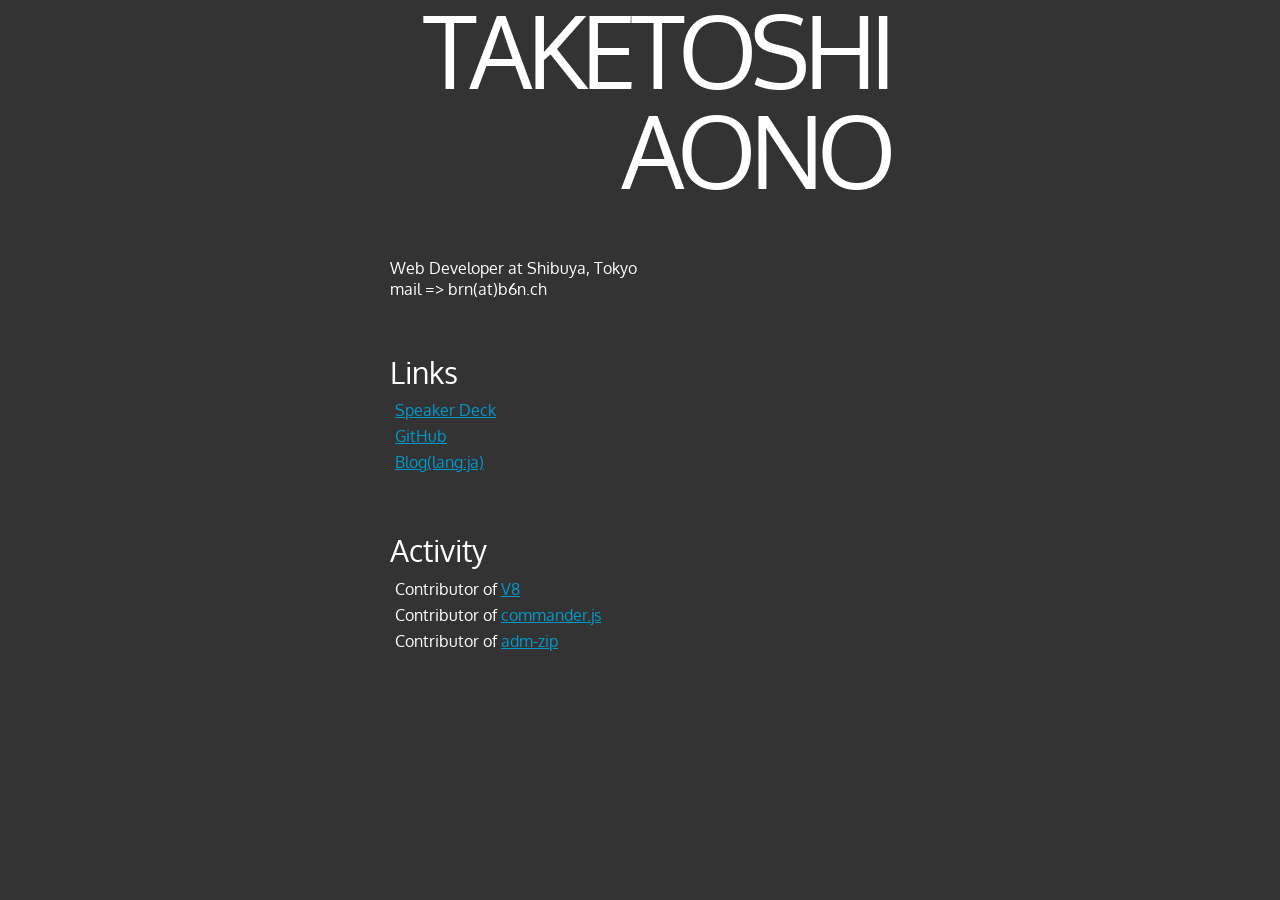
==== index.html @ 830a0343 "fix" ====
<!doctype html>
<html>
  <head>
    <title>Taketoshi Aono</title>
    <meta name="viewport" content="width=device-width"/>
    <link href="./style.css" rel="stylesheet"/>
    <link href="https://fonts.googleapis.com/css?family=Oxygen" rel="stylesheet">
  </head>
  <body>
    <main class="contents">
      <h1 class="title"><p>TAKETOSHI</p><p>AONO</p></h1>
      <div class="info">
        <div class="job">Web Developer at Shibuya, Tokyo</div>
        <div class="mailaddress">mail => brn(at)b6n.ch</div>
      </div>

      <article class="links profile-items">
        <h2>Links</h2>
        <div class="link profile-item"><a href="https://speakerdeck.com/brn">Speaker Deck</a></div>
        <div class="link profile-item"><a href="https://github.com/brn/">GitHub</a></div>
        <div class="link profile-item"><a href="http://abcdef.gets.b6n.ch/">Blog(lang:ja)</a></div>
      </article>

      <article class="activity profile-items">
        <h2>Activity</h2>
        <div class="activity">
          <div class="oss profile-item">Contributor of <a href="https://developers.google.com/v8/?hl=ja">V8</a></div>
          <div class="oss profile-item">Contributor of <a href="https://github.com/tj/commander.js/">commander.js</a></div>
          <div class="oss profile-item">Contributor of <a href="https://github.com/cthackers/adm-zip">adm-zip</a></div>
        </div>
      </article>
    </main>
  </body>
</html>
---- style.css ----
@charset "UTF-8";

html, body, div, span, applet, object, iframe,
h1, h2, h3, h4, h5, h6, p, blockquote, pre,
a, abbr, acronym, address, big, cite, code,
del, dfn, em, img, ins, kbd, q, s, samp,
small, strike, strong, sub, sup, tt, var,
b, u, i, center,
dl, dt, dd, ol, ul, li,
fieldset, form, label, legend,
table, caption, tbody, tfoot, thead, tr, th, td,
article, aside, canvas, details, embed, 
figure, figcaption, footer, header, hgroup, 
menu, nav, output, ruby, section, summary,
time, mark, audio, video {
  margin: 0;
  padding: 0;
  border: 0;
  font-size: 100%;
  font: inherit;
  vertical-align: baseline;
}
/* HTML5 display-role reset for older browsers */
article, aside, details, figcaption, figure, 
footer, header, hgroup, menu, nav, section {
  display: block;
}
body {
  line-height: 1;
}
ol, ul {
  list-style: none;
}
blockquote, q {
  quotes: none;
}
blockquote:before,
blockquote:after,
q:before,
q:after {
  content: '';
  content: none;
}
table {
  border-collapse: collapse;
  border-spacing: 0;
}


html {
font-family: 'Oxygen', sans-serif;
  color: #FFF;
}

body {
  background: #333;
}

main {
  width: 500px;
  margin: 0 auto;
  position: relative;
}

.title {
  letter-spacing: -0.4rem;
  font-size: 100px;
  text-align: right;
  margin-bottom: 60px;
}

.info div {
  margin: 5px 0;
}

.profile-items {
  margin: 60px 0 0 0;
}

a {
  color: #0099CC; 
}

.profile-items h2 {
  font-size: 190%;
  margin: 10px 0px;
}

.profile-item {
  padding: 5px;
  font-size: 100%;
}

.picture {
  text-align: center;
  border-radius: 100px;
  overflow: hidden;
  width: 200px;
  height: 200px;
}

.picture img {
  line-height: 400px;
}
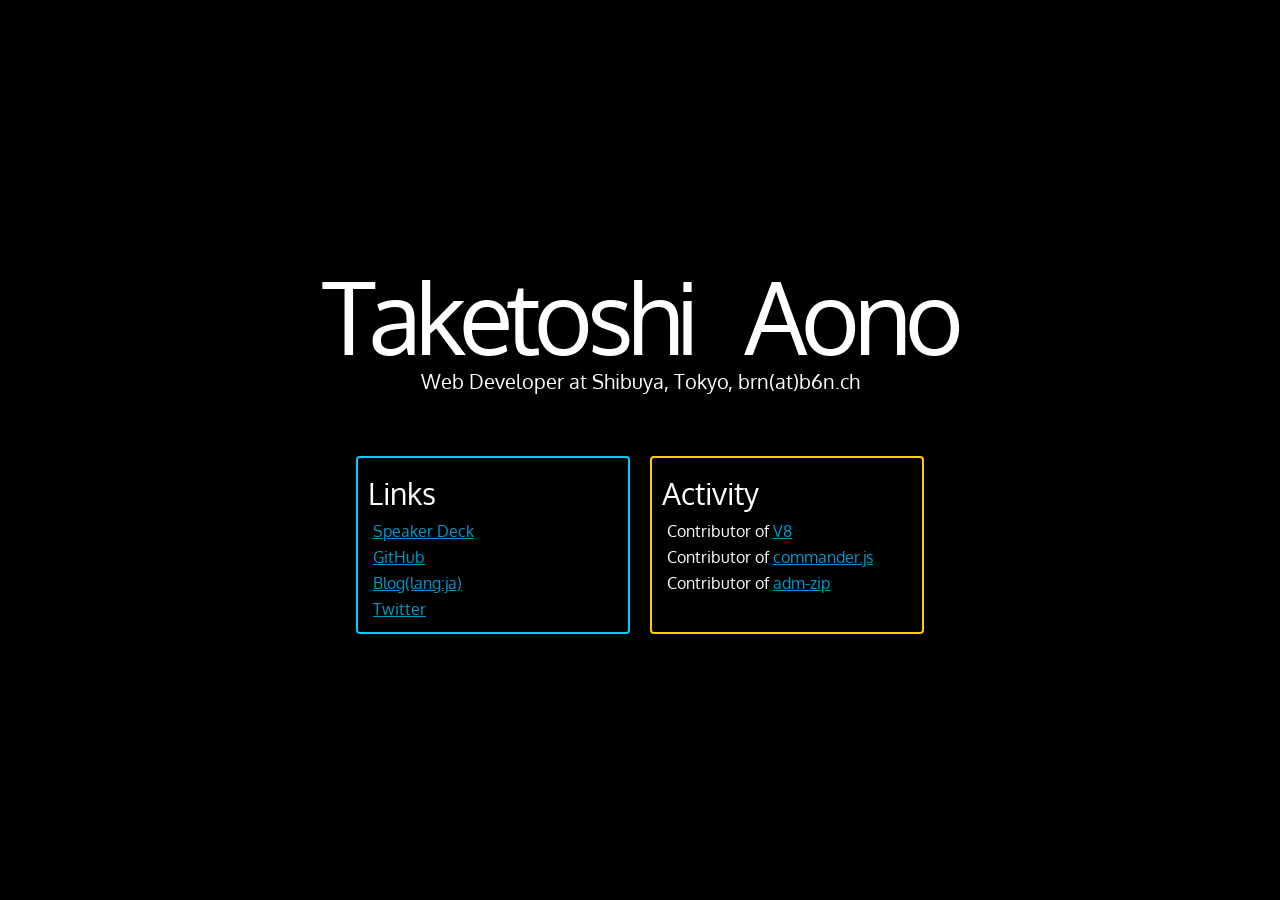
==== commit 21fc6e84: "UPDATE." ====
--- a/index.html
+++ b/index.html
@@ -8,27 +8,34 @@
   </head>
   <body>
     <main class="contents">
-      <h1 class="title"><p>TAKETOSHI</p><p>AONO</p></h1>
-      <div class="info">
-        <div class="job">Web Developer at Shibuya, Tokyo</div>
-        <div class="mailaddress">mail => brn(at)b6n.ch</div>
+      <div class="title-and-content">
+        <div class="title-wrapper">
+          <h1 class="title">
+            <span class="first-name">Taketoshi</span><span class="last-name">Aono</span>
+            <div class="info">
+              <div class="job">Web Developer at Shibuya, Tokyo, brn(at)b6n.ch</div>
+            </div>
+          </h1>
+        </div>
+        <div class="content-wrapper">
+          <article class="links profile-items">
+            <h2>Links</h2>
+            <div class="link profile-item"><a href="https://speakerdeck.com/brn">Speaker Deck</a></div>
+            <div class="link profile-item"><a href="https://github.com/brn/">GitHub</a></div>
+            <div class="link profile-item"><a href="http://abcdef.gets.b6n.ch/">Blog(lang:ja)</a></div>
+            <div class="link profile-item"><a href="https://twitter.com/brn227">Twitter</a>
+          </article>
+
+          <article class="activity profile-items">
+            <h2>Activity</h2>
+            <div class="activity">
+              <div class="oss profile-item">Contributor of <a href="https://developers.google.com/v8/?hl=ja">V8</a></div>
+              <div class="oss profile-item">Contributor of <a href="https://github.com/tj/commander.js/">commander.js</a></div>
+              <div class="oss profile-item">Contributor of <a href="https://github.com/cthackers/adm-zip">adm-zip</a></div>
+            </div>
+          </article>
+        </div>
       </div>
-
-      <article class="links profile-items">
-        <h2>Links</h2>
-        <div class="link profile-item"><a href="https://speakerdeck.com/brn">Speaker Deck</a></div>
-        <div class="link profile-item"><a href="https://github.com/brn/">GitHub</a></div>
-        <div class="link profile-item"><a href="http://abcdef.gets.b6n.ch/">Blog(lang:ja)</a></div>
-      </article>
-
-      <article class="activity profile-items">
-        <h2>Activity</h2>
-        <div class="activity">
-          <div class="oss profile-item">Contributor of <a href="https://developers.google.com/v8/?hl=ja">V8</a></div>
-          <div class="oss profile-item">Contributor of <a href="https://github.com/tj/commander.js/">commander.js</a></div>
-          <div class="oss profile-item">Contributor of <a href="https://github.com/cthackers/adm-zip">adm-zip</a></div>
-        </div>
-      </article>
     </main>
   </body>
 </html>
--- a/style.css
+++ b/style.css
@@ -49,32 +49,84 @@
 
 html {
 font-family: 'Oxygen', sans-serif;
-  color: #FFF;
+color: #FFF;
 }
 
 body {
-  background: #333;
+  background: #000;
+}
+
+html,body {
+  height: 100%;
 }
 
 main {
-  width: 500px;
   margin: 0 auto;
   position: relative;
+  display: table;
+  height: 100%;
+  animation: fade-in 2s ease 0s 1 alternate;
+}
+
+@keyframes fade-in {
+  0% {
+    opacity: 0;
+  }
+  100% {
+    opacity: 1;
+  }
+}
+
+.title-and-content {
+  display: table-cell;
+  vertical-align: middle;
+}
+
+.title-wrapper {
+  display: flex;
+  align-items: center;
 }
 
 .title {
+  width: 100%;
   letter-spacing: -0.4rem;
   font-size: 100px;
-  text-align: right;
+  text-align: center;
   margin-bottom: 60px;
+}
+
+.info {
+  font-size: 20px;
+  letter-spacing: initial;
+}
+
+.first-name {
+  display: inline-block;
+  padding-right: 0.5em;
 }
 
 .info div {
   margin: 5px 0;
 }
 
+.content-wrapper {
+  justify-content: center;
+  display: flex;
+}
+
 .profile-items {
-  margin: 60px 0 0 0;
+  width: 250px;
+  border: 2px solid #00CCFF;
+  border-radius: 4px;
+  padding: 10px;
+}
+
+.profile-items:first-child {
+  margin-right: 20px;
+}
+
+.activity {
+  border-color: #FFCC00 !important;
 }
 
 a {
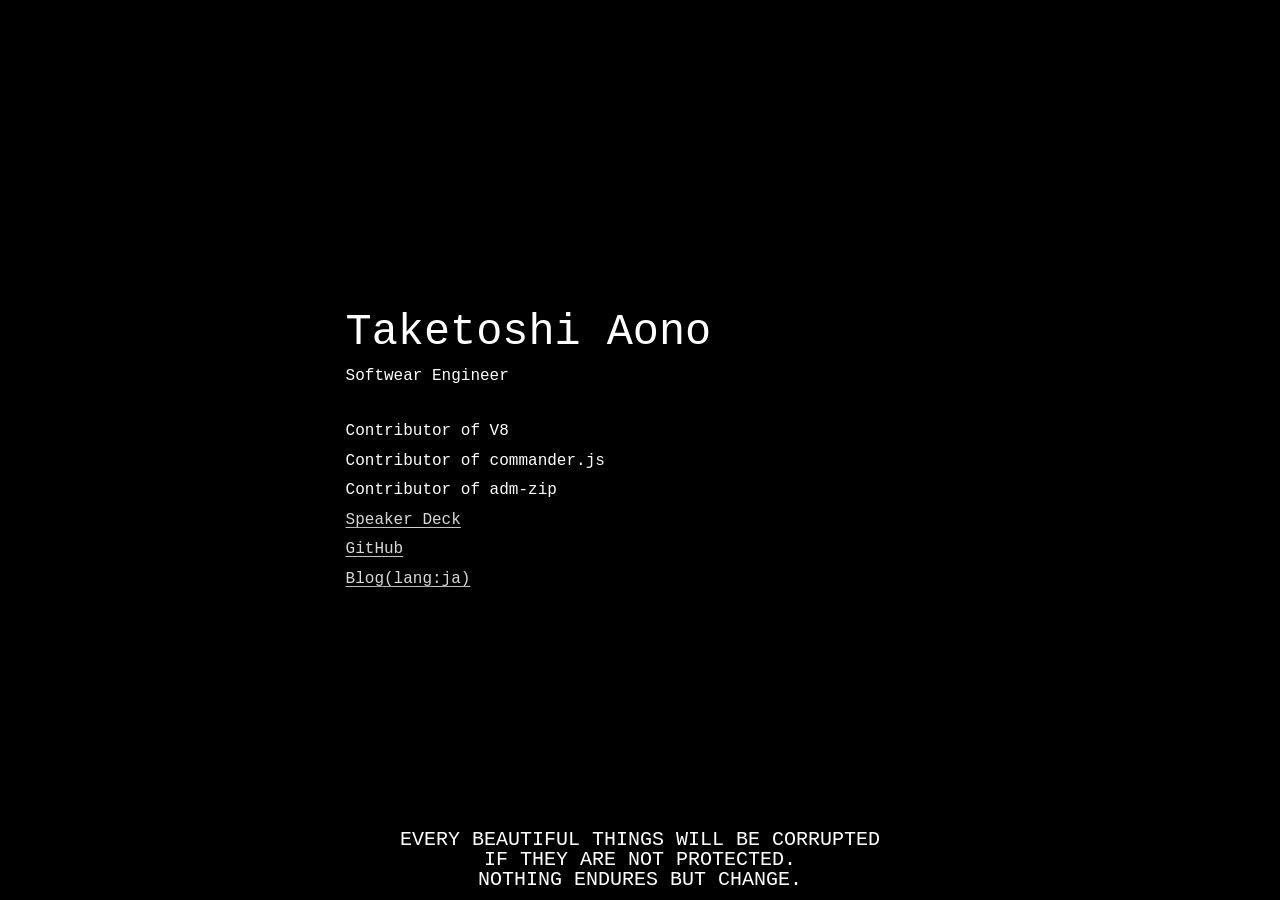
==== commit 13e0fd3f: "Render Louvre sculpture scans as a shedding particle cloud The background is a WebGL point cloud tha" ====
--- a/index.html
+++ b/index.html
@@ -1,41 +1,31 @@
 <!doctype html>
-<html>
-  <head>
-    <title>Taketoshi Aono</title>
-    <meta name="viewport" content="width=device-width"/>
-    <link href="./style.css" rel="stylesheet"/>
-    <link href="https://fonts.googleapis.com/css?family=Oxygen" rel="stylesheet">
-  </head>
-  <body>
-    <main class="contents">
-      <div class="title-and-content">
-        <div class="title-wrapper">
-          <h1 class="title">
-            <span class="first-name">Taketoshi</span><span class="last-name">Aono</span>
-            <div class="info">
-              <div class="job">Web Developer at Shibuya, Tokyo, brn(at)b6n.ch</div>
-            </div>
-          </h1>
-        </div>
-        <div class="content-wrapper">
-          <article class="links profile-items">
-            <h2>Links</h2>
-            <div class="link profile-item"><a href="https://speakerdeck.com/brn">Speaker Deck</a></div>
-            <div class="link profile-item"><a href="https://github.com/brn/">GitHub</a></div>
-            <div class="link profile-item"><a href="http://abcdef.gets.b6n.ch/">Blog(lang:ja)</a></div>
-            <div class="link profile-item"><a href="https://twitter.com/brn227">Twitter</a>
-          </article>
+<html lang="en">
 
-          <article class="activity profile-items">
-            <h2>Activity</h2>
-            <div class="activity">
-              <div class="oss profile-item">Contributor of <a href="https://developers.google.com/v8/?hl=ja">V8</a></div>
-              <div class="oss profile-item">Contributor of <a href="https://github.com/tj/commander.js/">commander.js</a></div>
-              <div class="oss profile-item">Contributor of <a href="https://github.com/cthackers/adm-zip">adm-zip</a></div>
-            </div>
-          </article>
-        </div>
-      </div>
-    </main>
-  </body>
-</html>
+<head>
+  <meta charset="utf-8">
+  <meta name="viewport" content="width=device-width, initial-scale=1">
+  <title>Taketoshi Aono</title>
+  <link rel="stylesheet" href="style.css">
+</head>
+
+<body>
+  <canvas id="bg" aria-hidden="true"></canvas>
+  <main class="contents">
+    <div class="name">Taketoshi Aono</div>
+    <div class="job">Softwear Engineer</div>
+    <div class="oss">Contributor of V8</div>
+    <div class="oss">Contributor of commander.js</div>
+    <div class="oss">Contributor of adm-zip</div>
+    <div class="media"><a href="https://speakerdeck.com/brn" rel="me noopener" target="_blank">Speaker Deck</a></div>
+    <div class="media"><a href="https://github.com/brn" rel="me noopener" target="_blank">GitHub</a></div>
+    <div class="media"><a href="https://abcdef.gets.b6n.ch" rel="me noopener" target="_blank">Blog(lang:ja)</a></div>
+  </main>
+  <div class="style">
+    <p>EVERY BEAUTIFUL THINGS WILL BE CORRUPTED</p>
+    <p>IF THEY ARE NOT PROTECTED.</p>
+    <p>NOTHING ENDURES BUT CHANGE.</p>
+  </div>
+  <script src="particles.js" defer></script>
+</body>
+
+</html>
--- a/style.css
+++ b/style.css
@@ -1,18 +1,86 @@
 @charset "UTF-8";
 
-html, body, div, span, applet, object, iframe,
-h1, h2, h3, h4, h5, h6, p, blockquote, pre,
-a, abbr, acronym, address, big, cite, code,
-del, dfn, em, img, ins, kbd, q, s, samp,
-small, strike, strong, sub, sup, tt, var,
-b, u, i, center,
-dl, dt, dd, ol, ul, li,
-fieldset, form, label, legend,
-table, caption, tbody, tfoot, thead, tr, th, td,
-article, aside, canvas, details, embed, 
-figure, figcaption, footer, header, hgroup, 
-menu, nav, output, ruby, section, summary,
-time, mark, audio, video {
+html,
+body,
+div,
+span,
+applet,
+object,
+iframe,
+h1,
+h2,
+h3,
+h4,
+h5,
+h6,
+p,
+blockquote,
+pre,
+a,
+abbr,
+acronym,
+address,
+big,
+cite,
+code,
+del,
+dfn,
+em,
+img,
+ins,
+kbd,
+q,
+s,
+samp,
+small,
+strike,
+strong,
+sub,
+sup,
+tt,
+var,
+b,
+u,
+i,
+center,
+dl,
+dt,
+dd,
+ol,
+ul,
+li,
+fieldset,
+form,
+label,
+legend,
+table,
+caption,
+tbody,
+tfoot,
+thead,
+tr,
+th,
+td,
+article,
+aside,
+canvas,
+details,
+embed,
+figure,
+figcaption,
+footer,
+header,
+hgroup,
+menu,
+nav,
+output,
+ruby,
+section,
+summary,
+time,
+mark,
+audio,
+video {
   margin: 0;
   padding: 0;
   border: 0;
@@ -20,20 +88,36 @@
   font: inherit;
   vertical-align: baseline;
 }
+
 /* HTML5 display-role reset for older browsers */
-article, aside, details, figcaption, figure, 
-footer, header, hgroup, menu, nav, section {
+article,
+aside,
+details,
+figcaption,
+figure,
+footer,
+header,
+hgroup,
+menu,
+nav,
+section {
   display: block;
 }
+
 body {
   line-height: 1;
 }
-ol, ul {
+
+ol,
+ul {
   list-style: none;
 }
-blockquote, q {
+
+blockquote,
+q {
   quotes: none;
 }
+
 blockquote:before,
 blockquote:after,
 q:before,
@@ -41,6 +125,7 @@
   content: '';
   content: none;
 }
+
 table {
   border-collapse: collapse;
   border-spacing: 0;
@@ -48,109 +133,85 @@
 
 
 html {
-font-family: 'Oxygen', sans-serif;
-color: #FFF;
+  font-family: 'Courier New', Courier, monospace;
 }
 
 body {
   background: #000;
-}
-
-html,body {
-  height: 100%;
-}
-
-main {
-  margin: 0 auto;
+  color: #fff;
+}
+
+/* Particle Mona Lisa. Sits behind everything; fades in once WebGL is running. */
+#bg {
+  position: fixed;
+  inset: 0;
+  width: 100vw;
+  height: 100vh;
+  display: block;
+  z-index: 0;
+  opacity: 0;
+  transition: opacity 1.6s ease;
+  pointer-events: none;
+}
+
+#bg.is-ready {
+  opacity: 1;
+}
+
+/* Vertically centred, sitting a little left of the middle of the viewport. */
+.contents {
   position: relative;
-  display: table;
-  height: 100%;
-  animation: fade-in 2s ease 0s 1 alternate;
-}
-
-@keyframes fade-in {
-  0% {
-    opacity: 0;
+  z-index: 1;
+  box-sizing: border-box;
+  min-height: 100vh;
+  display: flex;
+  flex-direction: column;
+  justify-content: center;
+  align-items: flex-start;
+  padding: 2rem clamp(1.25rem, 6vw, 4rem);
+  font-size: clamp(1rem, 1.25vw, 1.2rem);
+  line-height: 1.85;
+  text-shadow: 0 0 12px #000, 0 0 4px #000;
+}
+
+/* Only nudge towards the middle once there is room for it. */
+@media (min-width: 800px) {
+  .contents {
+    padding-left: clamp(4rem, 27vw, 26rem);
   }
-  100% {
-    opacity: 1;
-  }
-}
-
-.title-and-content {
-  display: table-cell;
-  vertical-align: middle;
-}
-
-.title-wrapper {
-  display: flex;
-  align-items: center;
-}
-
-.title {
+}
+
+.contents .name {
+  font-size: clamp(1.75rem, 3.4vw, 2.9rem);
+  line-height: 1.3;
+}
+
+.contents .job {
+  margin-bottom: 1.6em;
+}
+
+.contents .media:first-of-type {
+  margin-top: 1.6em;
+}
+
+.contents a {
+  color: inherit;
+  text-decoration: underline;
+  text-underline-offset: 0.2em;
+  text-decoration-thickness: 1px;
+  opacity: 0.85;
+  transition: opacity 0.2s ease;
+}
+
+.contents a:hover,
+.contents a:focus-visible {
+  opacity: 1;
+}
+
+.style {
+  position: fixed;
+  bottom: 10px;
+  text-align: center;
   width: 100%;
-  letter-spacing: -0.4rem;
-  font-size: 100px;
-  text-align: center;
-  margin-bottom: 60px;
-}
-
-.info {
   font-size: 20px;
-  letter-spacing: initial;
-}
-
-.first-name {
-  display: inline-block;
-  padding-right: 0.5em;
-}
-
-.info div {
-  margin: 5px 0;
-}
-
-.content-wrapper {
-  justify-content: center;
-  display: flex;
-}
-
-.profile-items {
-  width: 250px;
-  border: 2px solid #00CCFF;
-  border-radius: 4px;
-  padding: 10px;
-}
-
-.profile-items:first-child {
-  margin-right: 20px;
-}
-
-.activity {
-  border-color: #FFCC00 !important;
-}
-
-a {
-  color: #0099CC; 
-}
-
-.profile-items h2 {
-  font-size: 190%;
-  margin: 10px 0px;
-}
-
-.profile-item {
-  padding: 5px;
-  font-size: 100%;
-}
-
-.picture {
-  text-align: center;
-  border-radius: 100px;
-  overflow: hidden;
-  width: 200px;
-  height: 200px;
-}
-
-.picture img {
-  line-height: 400px;
 }
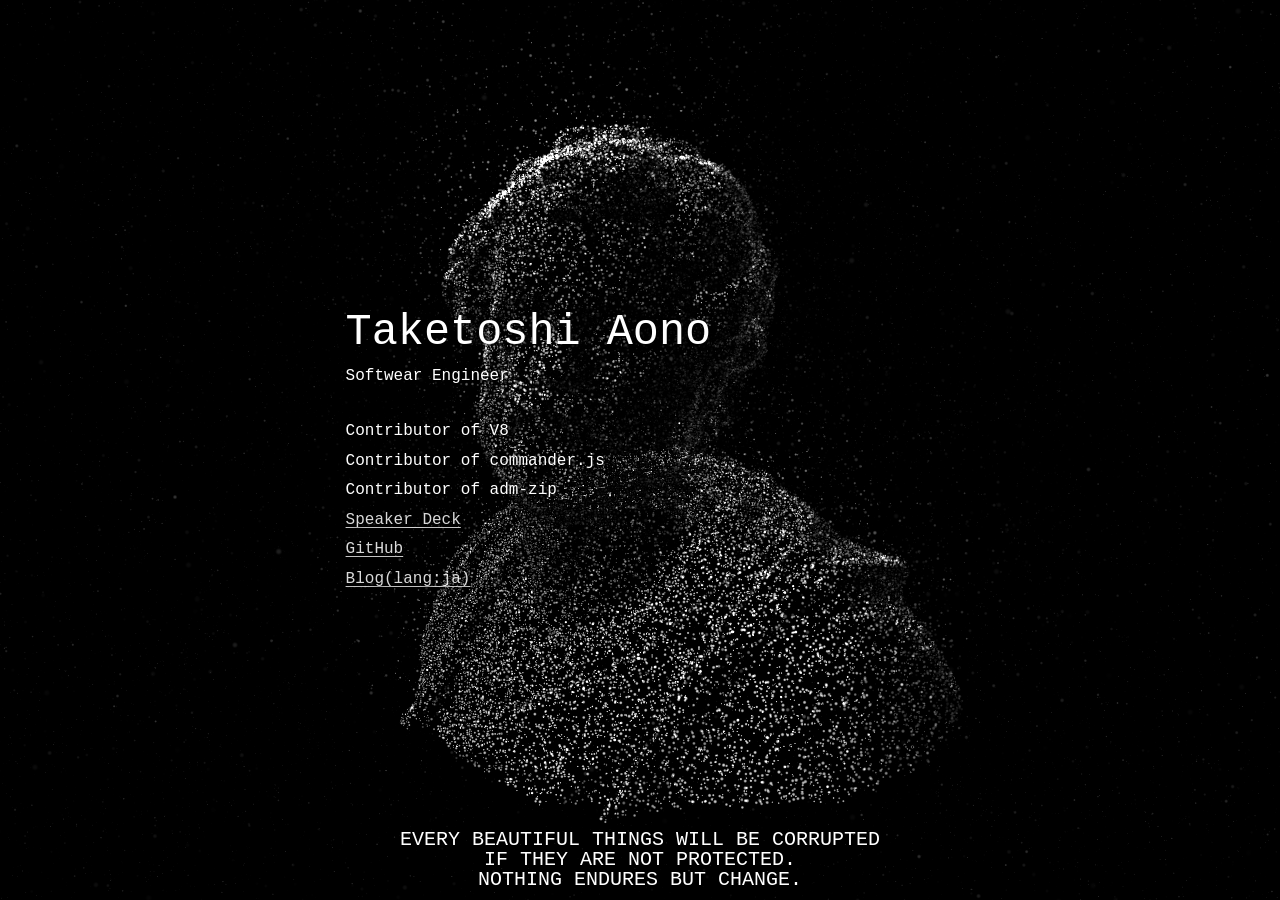
==== commit 571b0e09: "add ga4" ====
--- a/index.html
+++ b/index.html
@@ -6,6 +6,15 @@
   <meta name="viewport" content="width=device-width, initial-scale=1">
   <title>Taketoshi Aono</title>
   <link rel="stylesheet" href="style.css">
+  <!-- Google tag (gtag.js) -->
+  <script async src="https://www.googletagmanager.com/gtag/js?id=G-BKSLXTNP88"></script>
+  <script>
+    window.dataLayer = window.dataLayer || [];
+    function gtag() { dataLayer.push(arguments); }
+    gtag('js', new Date());
+
+    gtag('config', 'G-BKSLXTNP88');
+  </script>
 </head>
 
 <body>
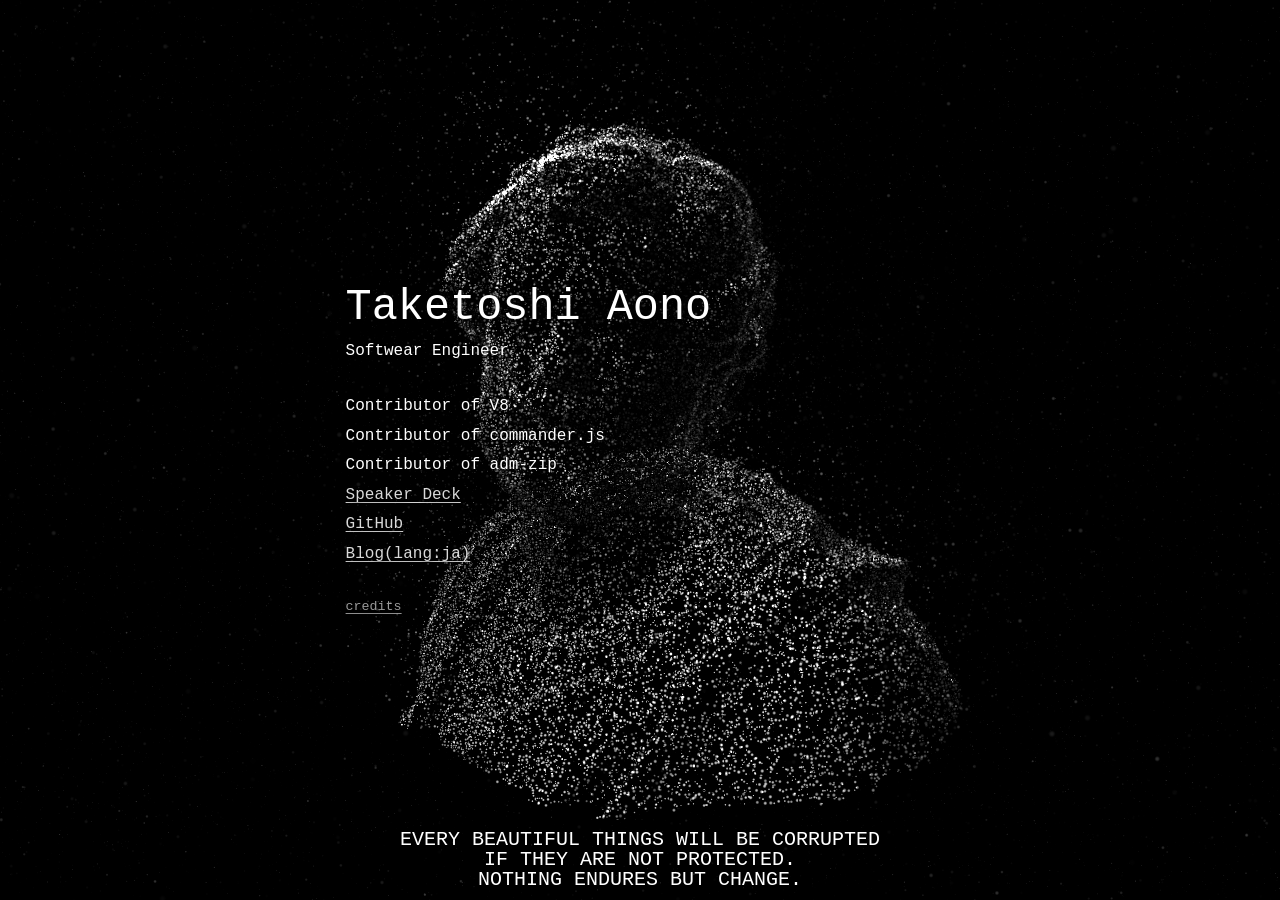
==== commit f4c971a5: "Add a /credits page attributing the sculpture scans The four scans are CC BY 4.0, which requires nam" ====
--- a/index.html
+++ b/index.html
@@ -28,6 +28,7 @@
     <div class="media"><a href="https://speakerdeck.com/brn" rel="me noopener" target="_blank">Speaker Deck</a></div>
     <div class="media"><a href="https://github.com/brn" rel="me noopener" target="_blank">GitHub</a></div>
     <div class="media"><a href="https://abcdef.gets.b6n.ch" rel="me noopener" target="_blank">Blog(lang:ja)</a></div>
+    <div class="credits"><a href="credits/">credits</a></div>
   </main>
   <div class="style">
     <p>EVERY BEAUTIFUL THINGS WILL BE CORRUPTED</p>
--- a/style.css
+++ b/style.css
@@ -141,7 +141,7 @@
   color: #fff;
 }
 
-/* Particle Mona Lisa. Sits behind everything; fades in once WebGL is running. */
+/* The sculpture point cloud. Sits behind everything; fades in once WebGL runs. */
 #bg {
   position: fixed;
   inset: 0;
@@ -208,10 +208,81 @@
   opacity: 1;
 }
 
+/* Attribution for the scans the background is built from. Set apart from the
+   personal links, and quiet enough not to compete with them. */
+.contents .credits {
+  margin-top: 1.9em;
+  font-size: 10pt;
+  opacity: 0.6;
+}
+
+.contents .credits a {
+  opacity: 1;
+}
+
 .style {
   position: fixed;
   bottom: 10px;
   text-align: center;
   width: 100%;
   font-size: 20px;
+}
+
+/* Plain prose pages, e.g. /credits. Same typography as the front page, no
+   canvas behind it. */
+.doc {
+  box-sizing: border-box;
+  max-width: 46rem;
+  min-height: 100vh;
+  padding: 4rem clamp(1.25rem, 6vw, 4rem);
+  font-size: clamp(0.95rem, 1.15vw, 1.1rem);
+  line-height: 1.9;
+}
+
+@media (min-width: 800px) {
+  .doc {
+    padding-left: clamp(4rem, 12vw, 10rem);
+  }
+}
+
+.doc h1 {
+  font-size: clamp(1.5rem, 2.8vw, 2.2rem);
+  line-height: 1.3;
+  margin-bottom: 1.4em;
+}
+
+.doc p {
+  margin-bottom: 1.4em;
+}
+
+.doc .works {
+  margin-bottom: 1.8em;
+}
+
+.doc .works li {
+  margin-bottom: 0.9em;
+}
+
+.doc .works .by {
+  display: block;
+  font-size: 10pt;
+  opacity: 0.6;
+}
+
+.doc .note {
+  opacity: 0.7;
+}
+
+.doc a {
+  color: inherit;
+  text-decoration: underline;
+  text-underline-offset: 0.2em;
+  text-decoration-thickness: 1px;
+  opacity: 0.85;
+  transition: opacity 0.2s ease;
+}
+
+.doc a:hover,
+.doc a:focus-visible {
+  opacity: 1;
 }
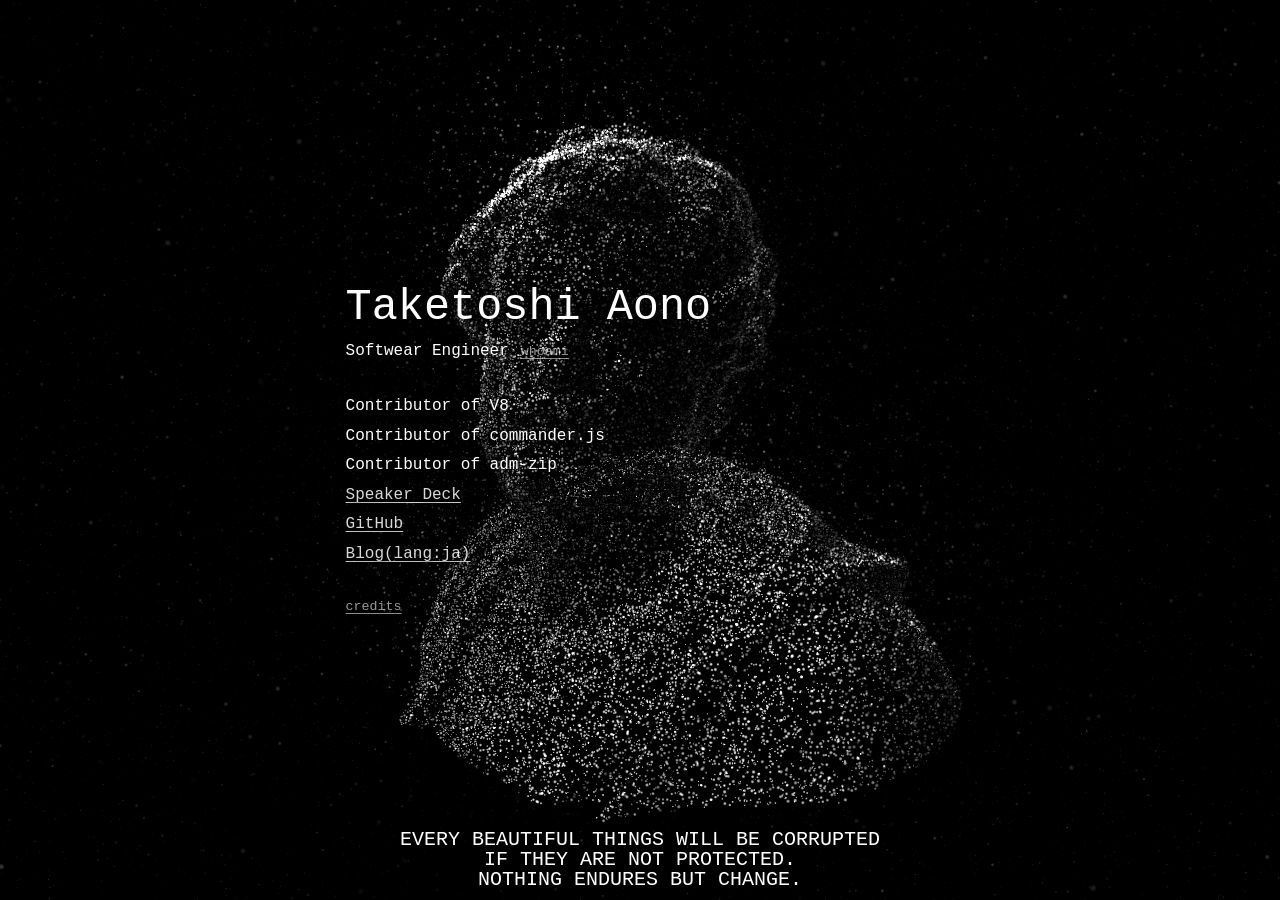
==== commit abc7f6b3: "Add a /whoami page drawn from a photograph The renderer now takes a flat source as well as a point c" ====
--- a/index.html
+++ b/index.html
@@ -21,7 +21,7 @@
   <canvas id="bg" aria-hidden="true"></canvas>
   <main class="contents">
     <div class="name">Taketoshi Aono</div>
-    <div class="job">Softwear Engineer</div>
+    <div class="job">Softwear Engineer<span class="whoami"><a href="whoami/">whoami</a></span></div>
     <div class="oss">Contributor of V8</div>
     <div class="oss">Contributor of commander.js</div>
     <div class="oss">Contributor of adm-zip</div>
--- a/style.css
+++ b/style.css
@@ -158,6 +158,14 @@
   opacity: 1;
 }
 
+/* On a phone there is no room to sit beside the cloud, so the text sits on top
+   of it. Let the cloud recede rather than fight the prose. */
+@media (max-width: 799px) {
+  #bg.is-ready {
+    opacity: 0.45;
+  }
+}
+
 /* Vertically centred, sitting a little left of the middle of the viewport. */
 .contents {
   position: relative;
@@ -190,6 +198,16 @@
   margin-bottom: 1.6em;
 }
 
+.contents .job .whoami {
+  font-size: 10pt;
+  opacity: 0.6;
+  margin-left: 0.9em;
+}
+
+.contents .job .whoami a {
+  opacity: 1;
+}
+
 .contents .media:first-of-type {
   margin-top: 1.6em;
 }
@@ -231,6 +249,8 @@
 /* Plain prose pages, e.g. /credits. Same typography as the front page, no
    canvas behind it. */
 .doc {
+  position: relative;
+  z-index: 1;
   box-sizing: border-box;
   max-width: 46rem;
   min-height: 100vh;
@@ -285,4 +305,20 @@
 .doc a:hover,
 .doc a:focus-visible {
   opacity: 1;
+}
+
+/* A doc page that sits over the particle canvas rather than plain black. Kept
+   to a narrow column on the left so the portrait behind it stays readable. */
+.doc-over {
+  max-width: 36rem;
+  padding-top: 3rem;
+  padding-bottom: 3rem;
+  line-height: 1.8;
+  text-shadow: 0 0 12px #000, 0 0 4px #000;
+}
+
+@media (min-width: 800px) {
+  .doc-over {
+    padding-right: 0;
+  }
 }
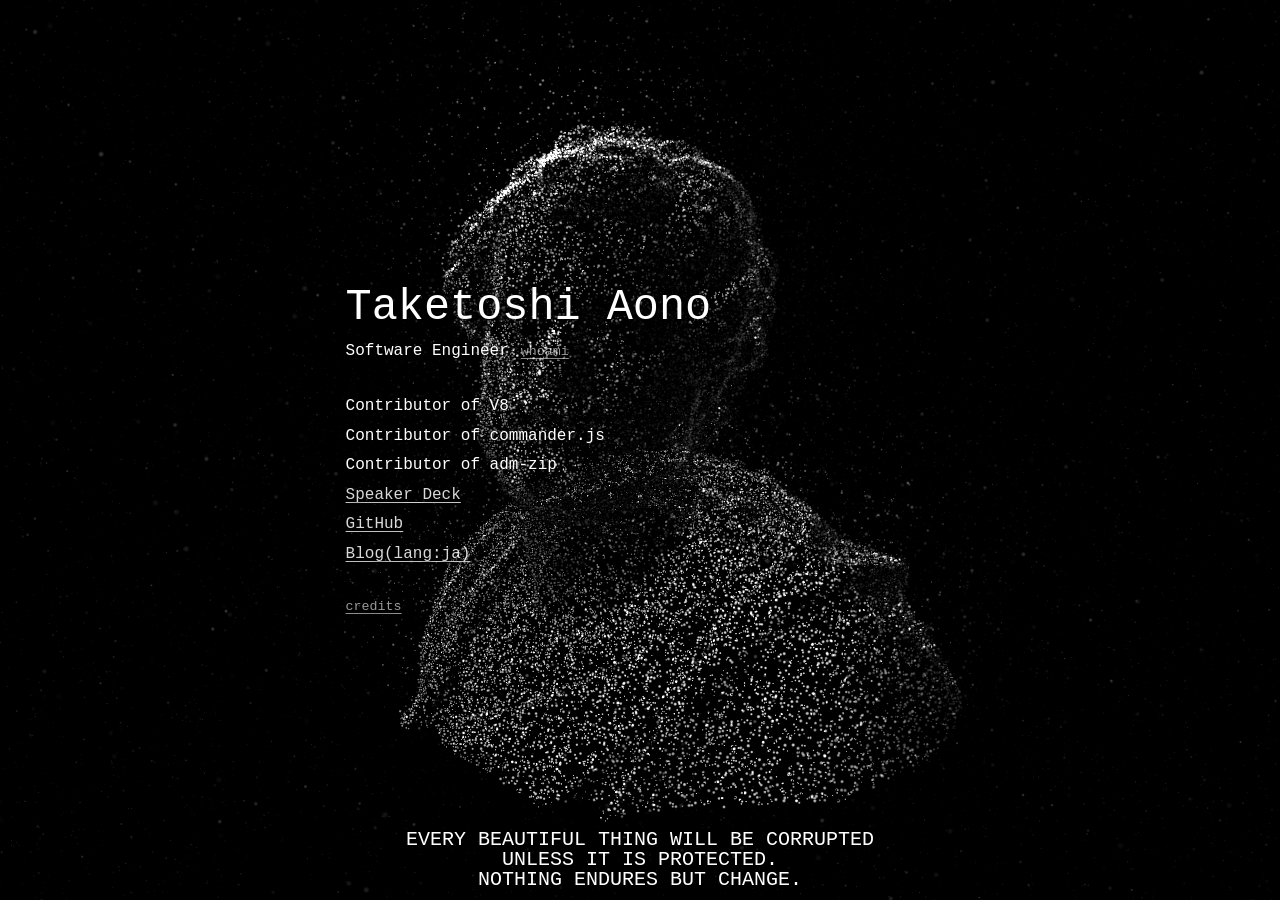
==== commit dffd25fc: "Fix the job title and the epigraph's grammar "Softwear" was a typo. "Every" takes a singular noun, w" ====
--- a/index.html
+++ b/index.html
@@ -21,7 +21,7 @@
   <canvas id="bg" aria-hidden="true"></canvas>
   <main class="contents">
     <div class="name">Taketoshi Aono</div>
-    <div class="job">Softwear Engineer<span class="whoami"><a href="whoami/">whoami</a></span></div>
+    <div class="job">Software Engineer<span class="whoami"><a href="whoami/">whoami</a></span></div>
     <div class="oss">Contributor of V8</div>
     <div class="oss">Contributor of commander.js</div>
     <div class="oss">Contributor of adm-zip</div>
@@ -31,8 +31,8 @@
     <div class="credits"><a href="credits/">credits</a></div>
   </main>
   <div class="style">
-    <p>EVERY BEAUTIFUL THINGS WILL BE CORRUPTED</p>
-    <p>IF THEY ARE NOT PROTECTED.</p>
+    <p>EVERY BEAUTIFUL THING WILL BE CORRUPTED</p>
+    <p>UNLESS IT IS PROTECTED.</p>
     <p>NOTHING ENDURES BUT CHANGE.</p>
   </div>
   <script src="particles.js" defer></script>
